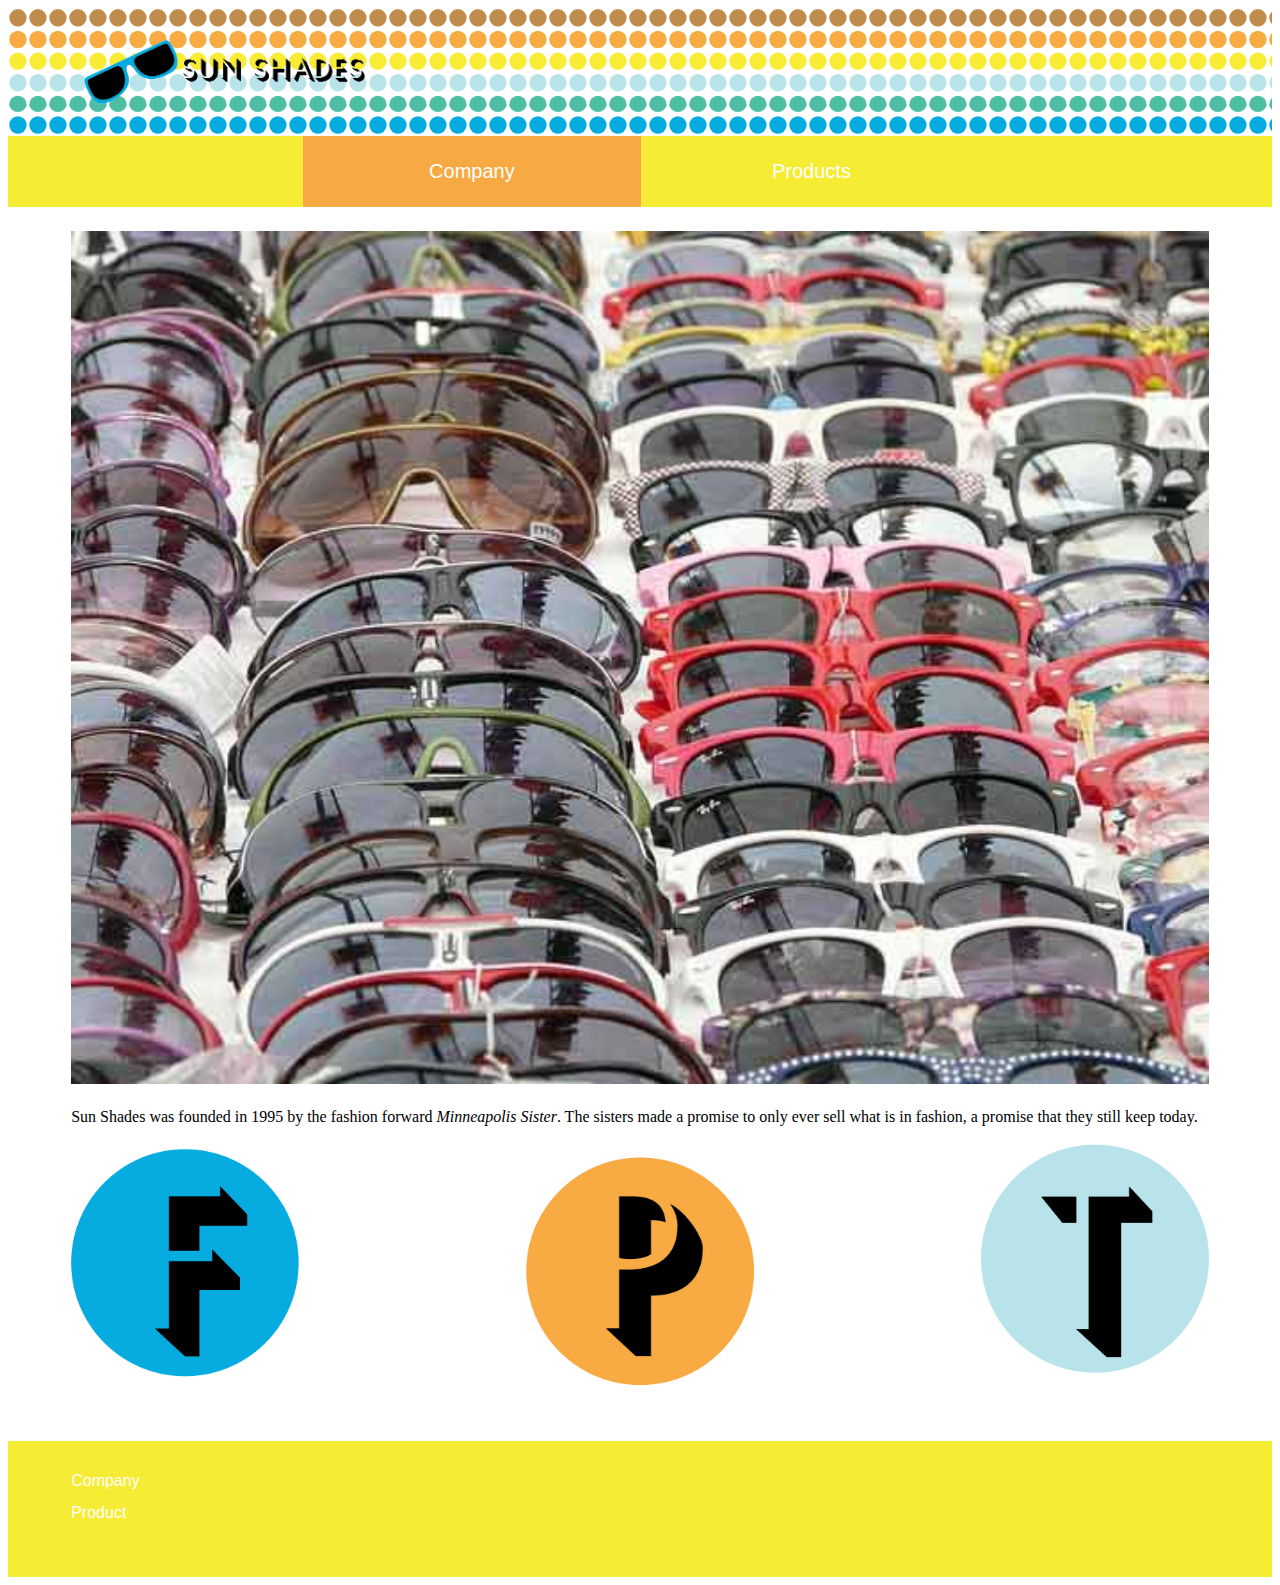
==== company.html @ 5f9feb42 "Added Files" ====
<!DOCTYPE html>
<html lang="en-ca">
<head>
	<meta charset="utf-8">
	<title>Sun Shades</title>
	<meta name="viewport" content="width=device-width,initial-scale=1">
    <link href="css/general.css" rel="stylesheet">
</head>
<body>
    
    <header>
        
        <a href="index.html">
            <img src="images/logo-title.png" alt="Logo of Sun Shades" class="logo">
        </a>
        
            <nav class="nav-top">
                <ul>
                    <li><a href="company.html" class="selected">Company</a></li>
                    <li><a href="products.html">Products</a></li>
                </ul>
        </nav>
        
    </header>
    
    <article>
        
        <figure>
            <img src="images/sunglasses-company.jpg" alt="Sunglasses">
        </figure>
        
        <p>Sun Shades was founded in 1995 by the fashion forward <em>Minneapolis Sister</em>. The sisters made a promise to only ever sell what is in fashion, a promise that they still keep today.</p>
        
        <figcap class="media">
                <a href="https://www.facebook.com/"><img src="images/facebook-logo.png" alt="Facebook Icon" class="media1"></a>
                <a href="https://www.pinterest.com"><img src="images/pinterest-logo.png" alt="Pinterest Icon" class="media2"></a>
                <a href="https://twitter.com"><img src="images/twiter-logo.png" alt="Twitter Icon" class="media3"></a> 
        </figcap>
    
    </article>
    
    <footer>
        
        <nav class="nav-bottom">
            <ul>
                <li><a href="company.html">Company</a></li>
                <li><a href="products.html">Product</a></li>
            </ul>
        </nav>
        
    </footer>
 
</body>
</html>
---- css/general.css ----
@charset "utf-8";

@-moz-viewport { width: device-width; scale: 1; }
@-ms-viewport { width: device-width; scale: 1; }
@-o-viewport { width: device-width; scale: 1; }
@-webkit-viewport { width: device-width; scale: 1; }
@viewport { width: device-width; scale: 1; }

* {
	-moz-box-sizing: border-box;
	-webkit-box-sizing: border-box;
	box-sizing: border-box;
}

html {
	-moz-text-size-adjust: 100%;
	-ms-text-size-adjust: 100%;
	-webkit-text-size-adjust: 100%;
	text-size-adjust: 100%;

    font-size: 100%;
    font-family: "Helvetica Neue", Helvetica, Arial, sans-serif;
}

img {
	width: 100%;
    display: block;
}

header{
    background-image: url(../images/dots.svg);
    background-size: 1.25rem;
}

.logo {
    width: auto;
    height: 4rem;
    float: left;
    margin: 2rem 6%;
}

.nav-top {
    clear:both;
}

.nav-top ul {
    margin: 0;
    padding: 0;
    background-color: #F7EC34;
    text-align: center;
}

.nav-top li {
    display: inline;
    margin: 0;
    padding: 0;
}

.nav-top a,
.nav-top a:link,
.nav-top a:visited {
    display: inline-block;
    margin: 0;
    padding: 1.5rem 10%;
    color: white;
    font-size: 1.25rem;
    text-decoration: none;
}
.selected {
    background-color: #F7AA43;
}

article {
    margin: 0;
    padding: 1.5rem 5%;
}

h1 {
    margin: 0 0 1.5rem;
    padding: 0;
    font-size: 2rem;
}

p {
    margin 0 0 1.5rem;
    padding: 0;
    font-family: "Times New Roman", serif;
    font-size: 1rem;
    font-weight: normal;
}

figure {
    margin: 0 auto 1.5rem;
    width: 100%;
}

figcap {
    margin-top: 3rem;   
}

.media1 {
    padding: 0;
    margin: 0;
    display: inline;
    width: 20%;
    bottom: -1rem;
    float:left
}

.media2 {
    padding: 0;
    margin: 0 20%;
    display: inline;
    width: 20%;
    bottom: -1rem;
    
}

.media3 {
    padding: 0;
    margin: 0 auto;
    display: inline;
    width: 20%;
    bottom: -1rem;
    float:right;
}

footer {
    margin: 0;
    padding: 1.5rem 5% 3rem;
    background-color: #F7EC34;
}

.nav-bottom ul {
    list-style-type: none;
    margin: 0;
    padding: 0;
}

.nav-bottom a,
.nav-bottom a:link,
.nav-bottom a:visited {
    color: white;
    text-decoration: none;
    font-size: 1rem;
    line-height: 2rem;
}
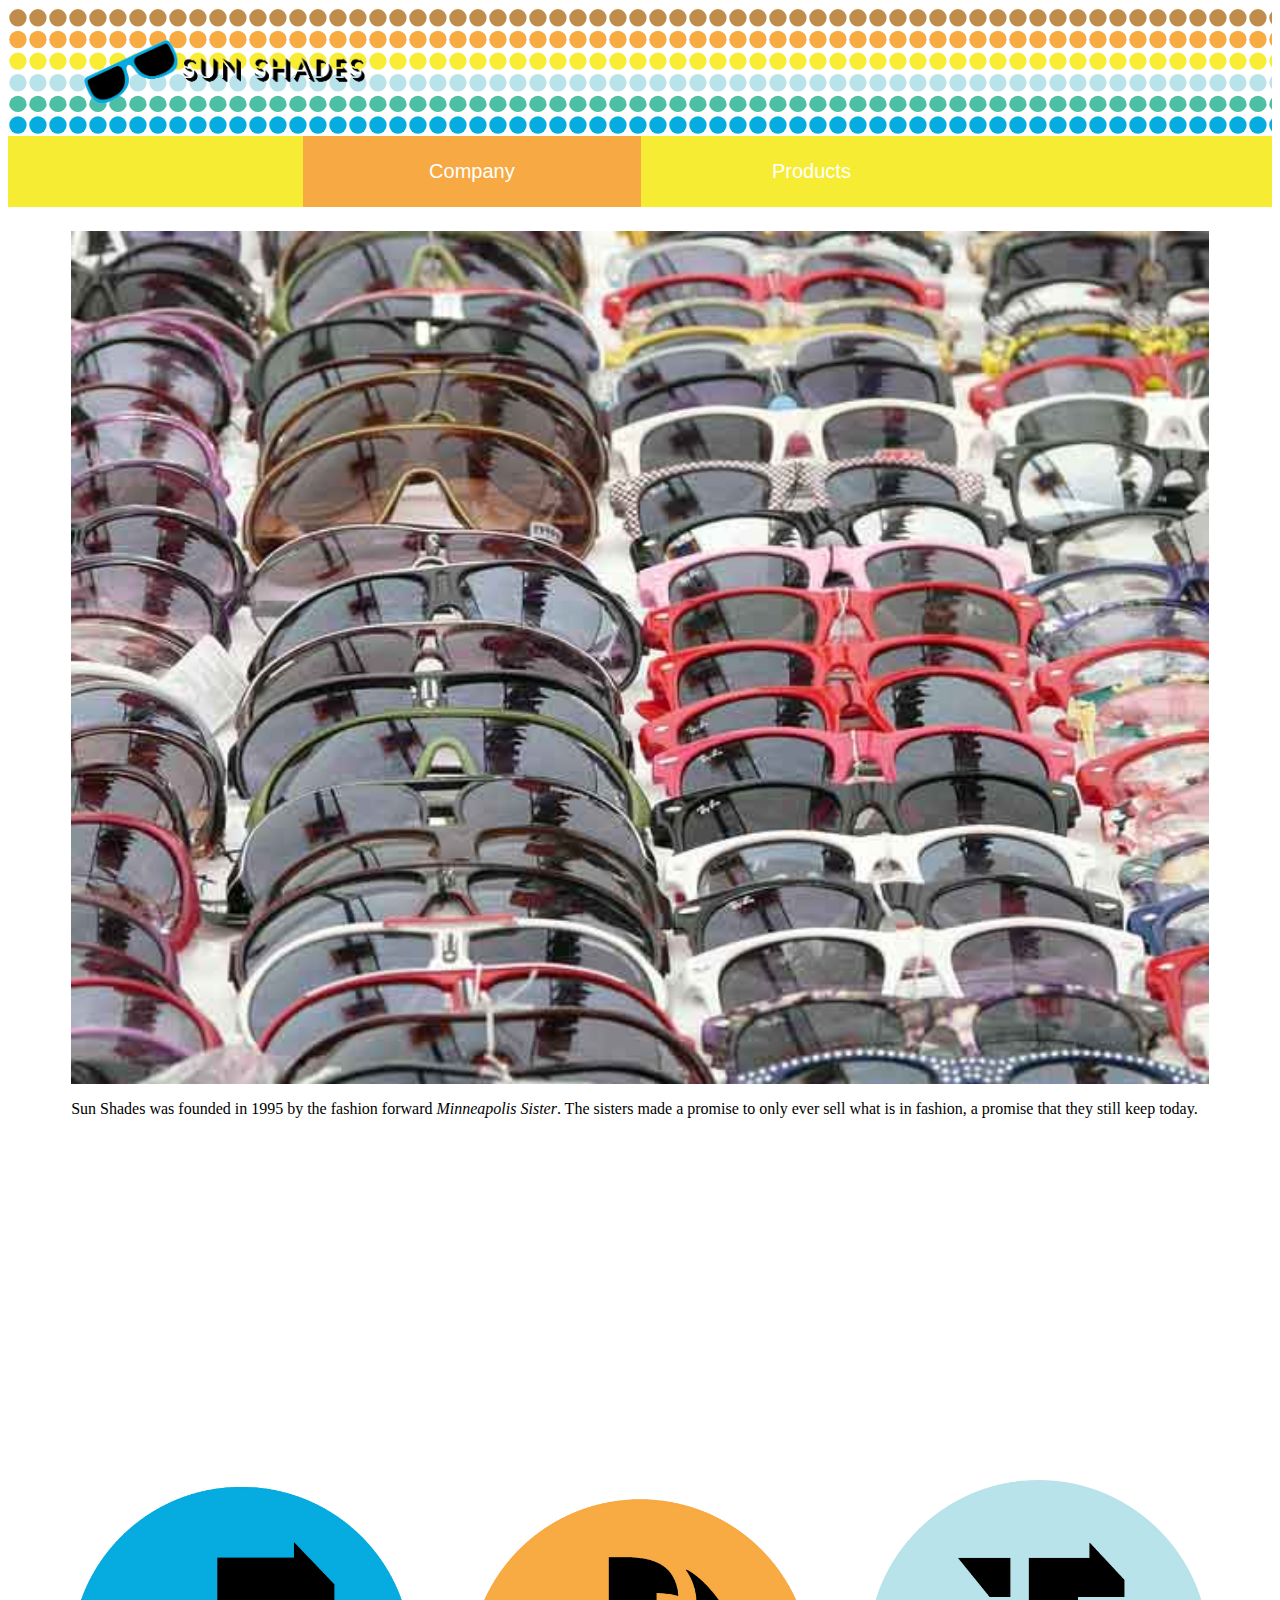
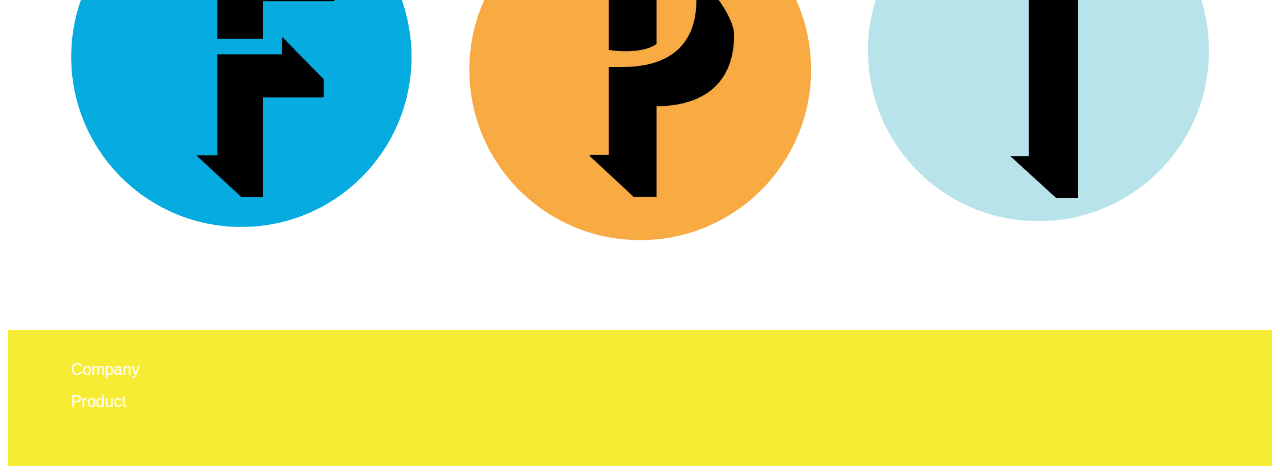
==== commit d7b87199: "buckets" ====
--- a/company.html
+++ b/company.html
@@ -25,17 +25,15 @@
     
     <article>
         
-        <figure>
             <img src="images/sunglasses-company.jpg" alt="Sunglasses">
-        </figure>
         
         <p>Sun Shades was founded in 1995 by the fashion forward <em>Minneapolis Sister</em>. The sisters made a promise to only ever sell what is in fashion, a promise that they still keep today.</p>
         
-        <figcap class="media">
-                <a href="https://www.facebook.com/"><img src="images/facebook-logo.png" alt="Facebook Icon" class="media1"></a>
-                <a href="https://www.pinterest.com"><img src="images/pinterest-logo.png" alt="Pinterest Icon" class="media2"></a>
-                <a href="https://twitter.com"><img src="images/twiter-logo.png" alt="Twitter Icon" class="media3"></a> 
-        </figcap>
+        <ul class="bucket2">
+            <li><a href="https://www.facebook.com/" class="one"><img src="images/facebook-logo.png" alt="Facebook Icon" class="media1"></a></li>
+            <li><a href="https://www.pinterest.com" class="two"><img src="images/pinterest-logo.png" alt="Pinterest Icon" class="media2"></a></li>
+            <li><a href="https://twitter.com" class="three"><img src="images/twiter-logo.png" alt="Twitter Icon" class="media3"></a></li>
+        </ul>
     
     </article>
     
--- a/css/general.css
+++ b/css/general.css
@@ -89,40 +89,35 @@
     font-weight: normal;
 }
 
-figure {
-    margin: 0 auto 1.5rem;
-    width: 100%;
+.bucket2 {
+    margin: 0;
+    padding: 0;
+    overflow: hidden;
+    list-style: none;
+    background-color: none;
 }
 
-figcap {
-    margin-top: 3rem;   
+.bucket2 li {
+    float: left;
+    width: 30%;
+    margin: 0 5% 1.5rem 0;
+    padding: 0;
 }
 
-.media1 {
-    padding: 0;
+.bucket2 li:nth-child(3) {
     margin: 0;
-    display: inline;
-    width: 20%;
-    bottom: -1rem;
-    float:left
 }
 
-.media2 {
-    padding: 0;
-    margin: 0 20%;
-    display: inline;
-    width: 20%;
-    bottom: -1rem;
-    
-}
-
-.media3 {
-    padding: 0;
-    margin: 0 auto;
-    display: inline;
-    width: 20%;
-    bottom: -1rem;
-    float:right;
+.bucket2 a,
+.bucket2 a:link,
+.bucket2 a:visited {
+    display: block;
+    background-size: 100%;
+    background-position: center top;
+    background-repeat: no-repeat;
+    background-color: none;
+    margin: 0;
+    padding: 100% 0 0; /* height of image ÷ by width = % */
 }
 
 footer {
